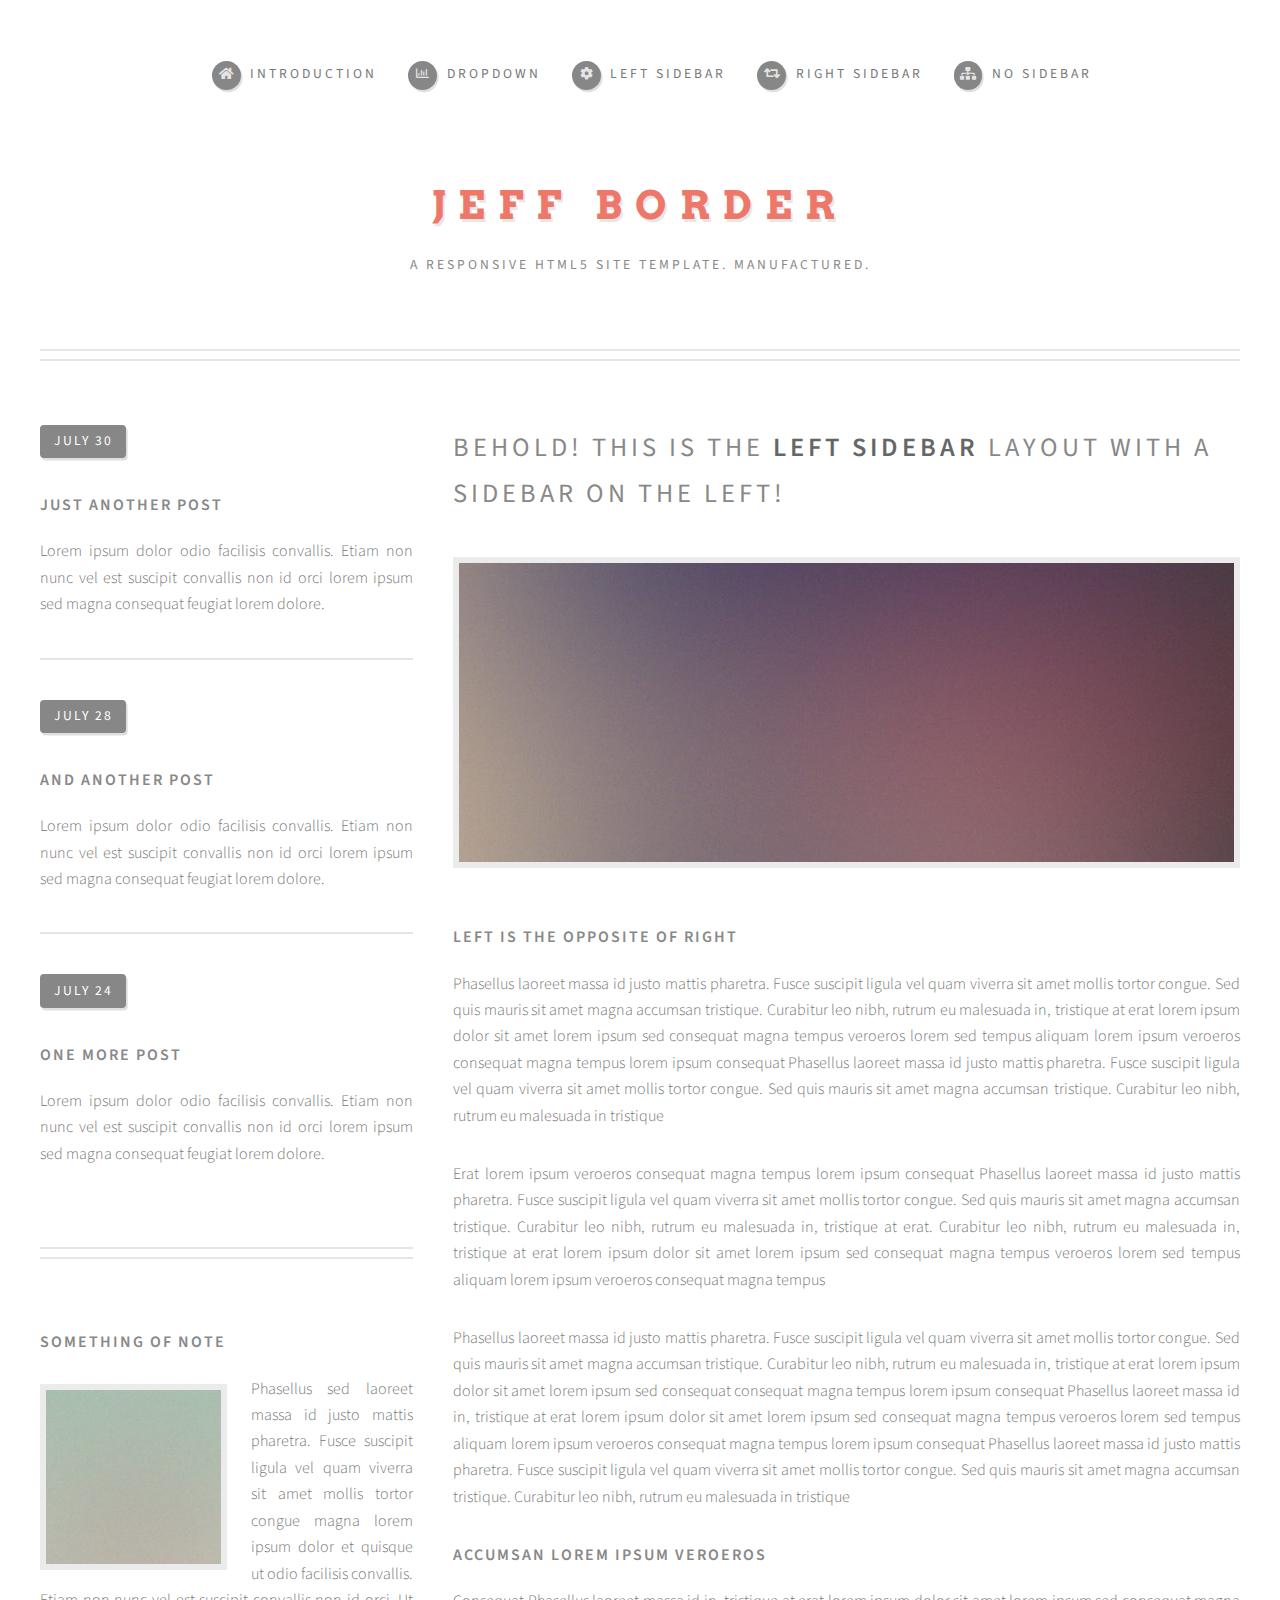
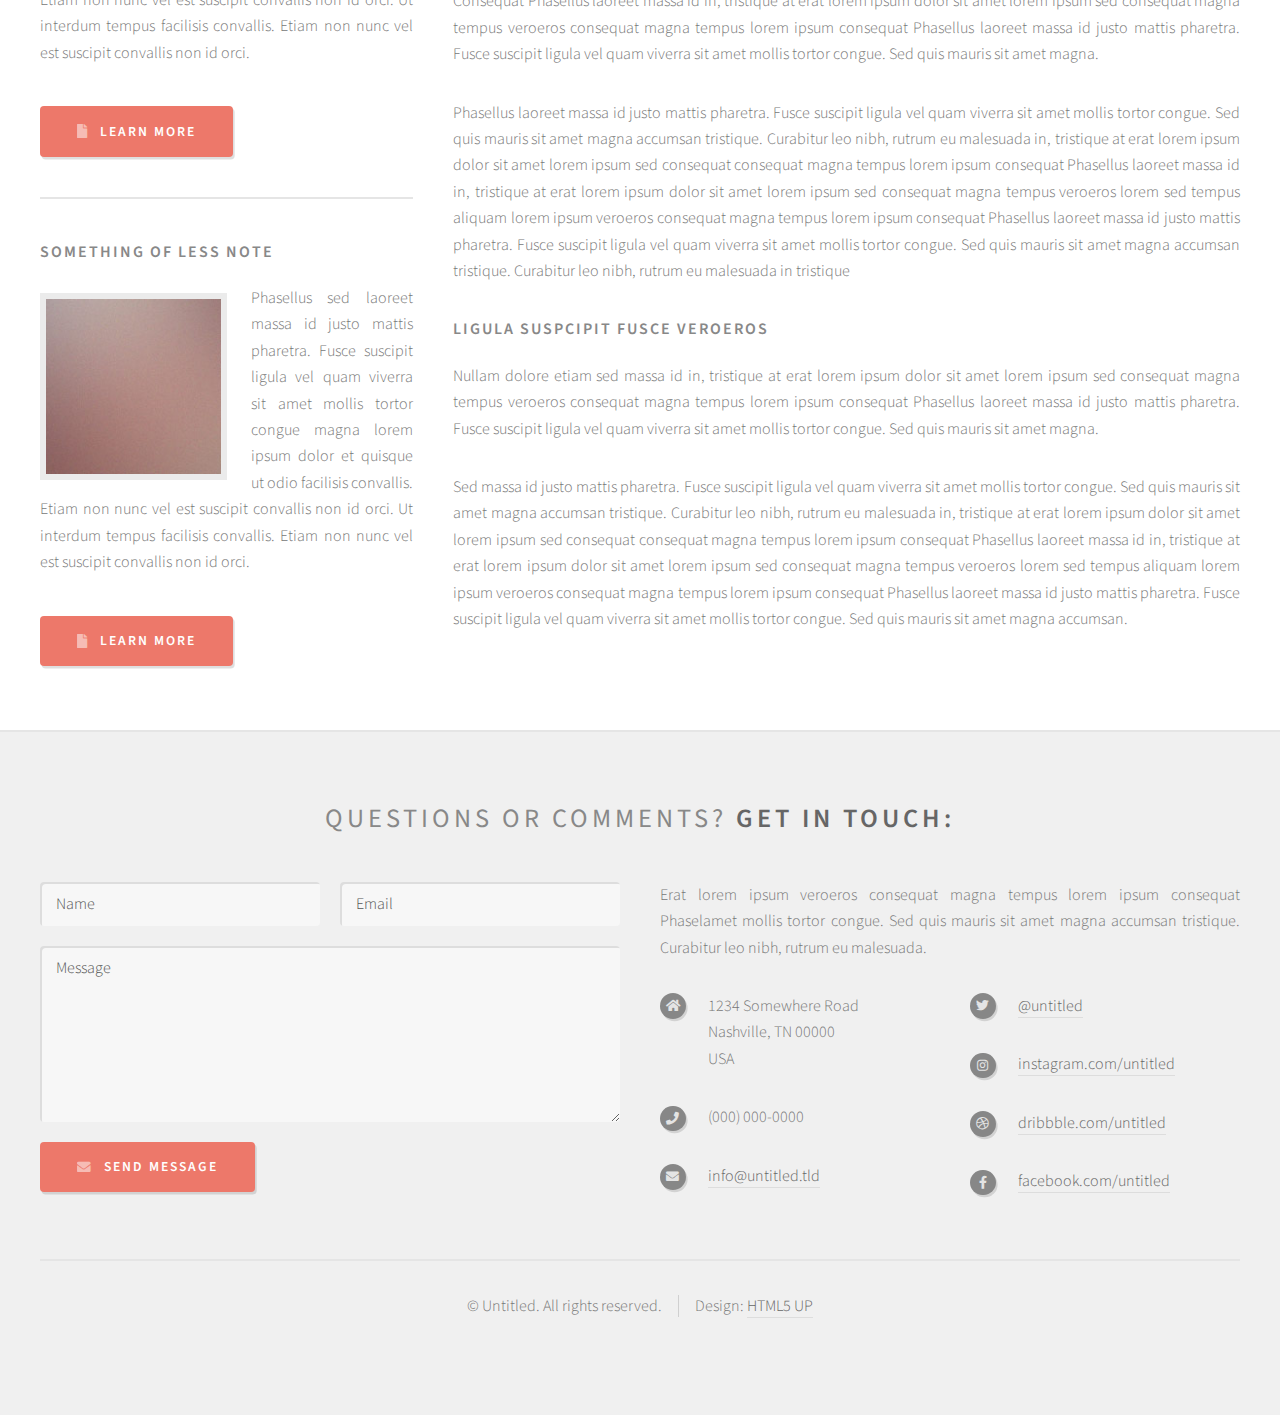
==== left-sidebar.html @ 5e0dd956 "Init" ====
<!DOCTYPE HTML>
<!--
	Jeff Border
	html5up.net | @ajlkn
	Free for personal and commercial use under the CCA 3.0 license (html5up.net/license)
-->
<html>
	<head>
		<title>Left Sidebar - Jeff Border</title>
		<meta charset="utf-8" />
		<meta name="viewport" content="width=device-width, initial-scale=1, user-scalable=no" />
		<link rel="stylesheet" href="assets/css/main.css" />
	</head>
	<body class="left-sidebar is-preload">
		<div id="page-wrapper">

			<!-- Header -->
				<section id="header">
					<div class="container">

						<!-- Logo -->
							<h1 id="logo"><a href="index.html">Jeff Border</a></h1>
							<p>A responsive HTML5 site template. Manufactured.</p>

						<!-- Nav -->
							<nav id="nav">
								<ul>
									<li><a class="icon solid fa-home" href="index.html"><span>Introduction</span></a></li>
									<li>
										<a href="#" class="icon fa-chart-bar"><span>Dropdown</span></a>
										<ul>
											<li><a href="#">Lorem ipsum dolor</a></li>
											<li><a href="#">Magna phasellus</a></li>
											<li><a href="#">Etiam dolore nisl</a></li>
											<li>
												<a href="#">Phasellus consequat</a>
												<ul>
													<li><a href="#">Magna phasellus</a></li>
													<li><a href="#">Etiam dolore nisl</a></li>
													<li><a href="#">Phasellus consequat</a></li>
												</ul>
											</li>
											<li><a href="#">Veroeros feugiat</a></li>
										</ul>
									</li>
									<li><a class="icon solid fa-cog" href="left-sidebar.html"><span>Left Sidebar</span></a></li>
									<li><a class="icon solid fa-retweet" href="right-sidebar.html"><span>Right Sidebar</span></a></li>
									<li><a class="icon solid fa-sitemap" href="no-sidebar.html"><span>No Sidebar</span></a></li>
								</ul>
							</nav>

					</div>
				</section>

			<!-- Main -->
				<section id="main">
					<div class="container">
						<div class="row">

							<!-- Sidebar -->
								<div id="sidebar" class="col-4 col-12-medium">

									<!-- Excerpts -->
										<section>
											<ul class="divided">
												<li>

													<!-- Excerpt -->
														<article class="box excerpt">
															<header>
																<span class="date">July 30</span>
																<h3><a href="#">Just another post</a></h3>
															</header>
															<p>Lorem ipsum dolor odio facilisis convallis. Etiam non nunc vel est
															suscipit convallis non id orci lorem ipsum sed magna consequat feugiat lorem dolore.</p>
														</article>

												</li>
												<li>

													<!-- Excerpt -->
														<article class="box excerpt">
															<header>
																<span class="date">July 28</span>
																<h3><a href="#">And another post</a></h3>
															</header>
															<p>Lorem ipsum dolor odio facilisis convallis. Etiam non nunc vel est
															suscipit convallis non id orci lorem ipsum sed magna consequat feugiat lorem dolore.</p>
														</article>

												</li>
												<li>

													<!-- Excerpt -->
														<article class="box excerpt">
															<header>
																<span class="date">July 24</span>
																<h3><a href="#">One more post</a></h3>
															</header>
															<p>Lorem ipsum dolor odio facilisis convallis. Etiam non nunc vel est
															suscipit convallis non id orci lorem ipsum sed magna consequat feugiat lorem dolore.</p>
														</article>

												</li>
											</ul>
										</section>

									<!-- Highlights -->
										<section>
											<ul class="divided">
												<li>

													<!-- Highlight -->
														<article class="box highlight">
															<header>
																<h3><a href="#">Something of note</a></h3>
															</header>
															<a href="#" class="image left"><img src="images/pic06.jpg" alt="" /></a>
															<p>Phasellus sed laoreet massa id justo mattis pharetra. Fusce suscipit ligula vel quam
															viverra sit amet mollis tortor congue magna lorem ipsum dolor et quisque ut odio facilisis
															convallis. Etiam non nunc vel est suscipit convallis non id orci. Ut interdum tempus
															facilisis convallis. Etiam non nunc vel est suscipit convallis non id orci.</p>
															<ul class="actions">
																<li><a href="#" class="button icon solid fa-file">Learn More</a></li>
															</ul>
														</article>

												</li>
												<li>

													<!-- Highlight -->
														<article class="box highlight">
															<header>
																<h3><a href="#">Something of less note</a></h3>
															</header>
															<a href="#" class="image left"><img src="images/pic07.jpg" alt="" /></a>
															<p>Phasellus sed laoreet massa id justo mattis pharetra. Fusce suscipit ligula vel quam
															viverra sit amet mollis tortor congue magna lorem ipsum dolor et quisque ut odio facilisis
															convallis. Etiam non nunc vel est suscipit convallis non id orci. Ut interdum tempus
															facilisis convallis. Etiam non nunc vel est suscipit convallis non id orci.</p>
															<ul class="actions">
																<li><a href="#" class="button icon solid fa-file">Learn More</a></li>
															</ul>
														</article>

												</li>
											</ul>
										</section>

								</div>

							<!-- Content -->
								<div id="content" class="col-8 col-12-medium imp-medium">

									<!-- Post -->
										<article class="box post">
											<header>
												<h2>Behold! This is the <strong>left sidebar</strong> layout<br />
												with a sidebar on the left!</h2>
											</header>
											<span class="image featured"><img src="images/pic04.jpg" alt="" /></span>
											<h3>Left is the opposite of right</h3>
											<p>Phasellus laoreet massa id justo mattis pharetra. Fusce suscipit
											ligula vel quam viverra sit amet mollis tortor congue. Sed quis mauris
											sit amet magna accumsan tristique. Curabitur leo nibh, rutrum eu malesuada
											in, tristique at erat lorem ipsum dolor sit amet lorem ipsum sed consequat
											magna tempus veroeros lorem sed tempus aliquam lorem ipsum veroeros
											consequat magna tempus lorem ipsum consequat Phasellus laoreet massa id
											justo mattis pharetra. Fusce suscipit ligula vel quam viverra sit amet
											mollis tortor congue. Sed quis mauris sit amet magna accumsan tristique.
											Curabitur leo nibh, rutrum eu malesuada in tristique</p>
											<p>Erat lorem ipsum veroeros consequat magna tempus lorem ipsum consequat
											Phasellus laoreet massa id justo mattis pharetra. Fusce suscipit ligula
											vel quam viverra sit amet mollis tortor congue. Sed quis mauris sit amet
											magna accumsan tristique. Curabitur leo nibh, rutrum eu malesuada in,
											tristique at erat. Curabitur leo nibh, rutrum eu malesuada in, tristique
											at erat lorem ipsum dolor sit amet lorem ipsum sed consequat magna
											tempus veroeros lorem sed tempus aliquam lorem ipsum veroeros consequat
											magna tempus</p>
											<p>Phasellus laoreet massa id justo mattis pharetra. Fusce suscipit
											ligula vel quam viverra sit amet mollis tortor congue. Sed quis mauris
											sit amet magna accumsan tristique. Curabitur leo nibh, rutrum eu malesuada
											in, tristique at erat lorem ipsum dolor sit amet lorem ipsum sed consequat
											consequat magna tempus lorem ipsum consequat Phasellus laoreet massa id
											in, tristique at erat lorem ipsum dolor sit amet lorem ipsum sed consequat
											magna tempus veroeros lorem sed tempus aliquam lorem ipsum veroeros
											consequat magna tempus lorem ipsum consequat Phasellus laoreet massa id
											justo mattis pharetra. Fusce suscipit ligula vel quam viverra sit amet
											mollis tortor congue. Sed quis mauris sit amet magna accumsan tristique.
											Curabitur leo nibh, rutrum eu malesuada in tristique</p>
											<h3>Accumsan lorem ipsum veroeros</h3>
											<p>Consequat Phasellus laoreet massa id in, tristique at erat lorem
											ipsum dolor sit amet lorem ipsum sed consequat magna tempus veroeros
											consequat magna tempus lorem ipsum consequat Phasellus laoreet massa id
											justo mattis pharetra. Fusce suscipit ligula vel quam viverra sit amet
											mollis tortor congue. Sed quis mauris sit amet magna.</p>
											<p>Phasellus laoreet massa id justo mattis pharetra. Fusce suscipit
											ligula vel quam viverra sit amet mollis tortor congue. Sed quis mauris
											sit amet magna accumsan tristique. Curabitur leo nibh, rutrum eu malesuada
											in, tristique at erat lorem ipsum dolor sit amet lorem ipsum sed consequat
											consequat magna tempus lorem ipsum consequat Phasellus laoreet massa id
											in, tristique at erat lorem ipsum dolor sit amet lorem ipsum sed consequat
											magna tempus veroeros lorem sed tempus aliquam lorem ipsum veroeros
											consequat magna tempus lorem ipsum consequat Phasellus laoreet massa id
											justo mattis pharetra. Fusce suscipit ligula vel quam viverra sit amet
											mollis tortor congue. Sed quis mauris sit amet magna accumsan tristique.
											Curabitur leo nibh, rutrum eu malesuada in tristique</p>
											<h3>Ligula suspcipit fusce veroeros</h3>
											<p>Nullam dolore etiam sed massa id in, tristique at erat lorem
											ipsum dolor sit amet lorem ipsum sed consequat magna tempus veroeros
											consequat magna tempus lorem ipsum consequat Phasellus laoreet massa id
											justo mattis pharetra. Fusce suscipit ligula vel quam viverra sit amet
											mollis tortor congue. Sed quis mauris sit amet magna.</p>
											<p>Sed massa id justo mattis pharetra. Fusce suscipit
											ligula vel quam viverra sit amet mollis tortor congue. Sed quis mauris
											sit amet magna accumsan tristique. Curabitur leo nibh, rutrum eu malesuada
											in, tristique at erat lorem ipsum dolor sit amet lorem ipsum sed consequat
											consequat magna tempus lorem ipsum consequat Phasellus laoreet massa id
											in, tristique at erat lorem ipsum dolor sit amet lorem ipsum sed consequat
											magna tempus veroeros lorem sed tempus aliquam lorem ipsum veroeros
											consequat magna tempus lorem ipsum consequat Phasellus laoreet massa id
											justo mattis pharetra. Fusce suscipit ligula vel quam viverra sit amet
											mollis tortor congue. Sed quis mauris sit amet magna accumsan.</p>
										</article>

								</div>

						</div>
					</div>
				</section>

			<!-- Footer -->
				<section id="footer">
					<div class="container">
						<header>
							<h2>Questions or comments? <strong>Get in touch:</strong></h2>
						</header>
						<div class="row">
							<div class="col-6 col-12-medium">
								<section>
									<form method="post" action="#">
										<div class="row gtr-50">
											<div class="col-6 col-12-small">
												<input name="name" placeholder="Name" type="text" />
											</div>
											<div class="col-6 col-12-small">
												<input name="email" placeholder="Email" type="text" />
											</div>
											<div class="col-12">
												<textarea name="message" placeholder="Message"></textarea>
											</div>
											<div class="col-12">
												<a href="#" class="form-button-submit button icon solid fa-envelope">Send Message</a>
											</div>
										</div>
									</form>
								</section>
							</div>
							<div class="col-6 col-12-medium">
								<section>
									<p>Erat lorem ipsum veroeros consequat magna tempus lorem ipsum consequat Phaselamet
									mollis tortor congue. Sed quis mauris sit amet magna accumsan tristique. Curabitur
									leo nibh, rutrum eu malesuada.</p>
									<div class="row">
										<div class="col-6 col-12-small">
											<ul class="icons">
												<li class="icon solid fa-home">
													1234 Somewhere Road<br />
													Nashville, TN 00000<br />
													USA
												</li>
												<li class="icon solid fa-phone">
													(000) 000-0000
												</li>
												<li class="icon solid fa-envelope">
													<a href="#">info@untitled.tld</a>
												</li>
											</ul>
										</div>
										<div class="col-6 col-12-small">
											<ul class="icons">
												<li class="icon brands fa-twitter">
													<a href="#">@untitled</a>
												</li>
												<li class="icon brands fa-instagram">
													<a href="#">instagram.com/untitled</a>
												</li>
												<li class="icon brands fa-dribbble">
													<a href="#">dribbble.com/untitled</a>
												</li>
												<li class="icon brands fa-facebook-f">
													<a href="#">facebook.com/untitled</a>
												</li>
											</ul>
										</div>
									</div>
								</section>
							</div>
						</div>
					</div>
					<div id="copyright" class="container">
						<ul class="links">
							<li>&copy; Untitled. All rights reserved.</li><li>Design: <a href="http://html5up.net">HTML5 UP</a></li>
						</ul>
					</div>
				</section>

		</div>

		<!-- Scripts -->
			<script src="assets/js/jquery.min.js"></script>
			<script src="assets/js/jquery.dropotron.min.js"></script>
			<script src="assets/js/browser.min.js"></script>
			<script src="assets/js/breakpoints.min.js"></script>
			<script src="assets/js/util.js"></script>
			<script src="assets/js/main.js"></script>

	</body>
</html>
---- assets/css/main.css ----
@import url("fontawesome-all.min.css");
@import url("https://fonts.googleapis.com/css?family=Source+Sans+Pro:300,400,600|Arvo:700");

/*
	Jeff Border
	html5up.net | @ajlkn
	Free for personal and commercial use under the CCA 3.0 license (html5up.net/license)
*/

html, body, div, span, applet, object,
iframe, h1, h2, h3, h4, h5, h6, p, blockquote,
pre, a, abbr, acronym, address, big, cite,
code, del, dfn, em, img, ins, kbd, q, s, samp,
small, strike, strong, sub, sup, tt, var, b,
u, i, center, dl, dt, dd, ol, ul, li, fieldset,
form, label, legend, table, caption, tbody,
tfoot, thead, tr, th, td, article, aside,
canvas, details, embed, figure, figcaption,
footer, header, hgroup, menu, nav, output, ruby,
section, summary, time, mark, audio, video {
	margin: 0;
	padding: 0;
	border: 0;
	font-size: 100%;
	font: inherit;
	vertical-align: baseline;}

article, aside, details, figcaption, figure,
footer, header, hgroup, menu, nav, section {
	display: block;}

body {
	line-height: 1;
}

ol, ul {
	list-style: none;
}

blockquote, q {
	quotes: none;
}

	blockquote:before, blockquote:after, q:before, q:after {
		content: '';
		content: none;
	}

table {
	border-collapse: collapse;
	border-spacing: 0;
}

body {
	-webkit-text-size-adjust: none;
}

mark {
	background-color: transparent;
	color: inherit;
}

input::-moz-focus-inner {
	border: 0;
	padding: 0;
}

input, select, textarea {
	-moz-appearance: none;
	-webkit-appearance: none;
	-ms-appearance: none;
	appearance: none;
}

/* Basic */

	html {
		box-sizing: border-box;
	}

	*, *:before, *:after {
		box-sizing: inherit;
	}

	body {
		background: #f0f0f0;
	}

		body.is-preload *, body.is-preload *:before, body.is-preload *:after {
			-moz-animation: none !important;
			-webkit-animation: none !important;
			-ms-animation: none !important;
			animation: none !important;
			-moz-transition: none !important;
			-webkit-transition: none !important;
			-ms-transition: none !important;
			transition: none !important;
		}

	body, input, textarea, select {
		font-family: 'Source Sans Pro';
		font-weight: 300;
		color: #777;
		line-height: 1.65em;
		font-size: 15pt;
	}

	h1, h2, h3, h4, h5, h6 {
		font-weight: 600;
		text-transform: uppercase;
		color: #888;
	}

	h1 a, h2 a, h3 a, h4 a, h5 a, h6 a {
		color: inherit;
		text-decoration: none;
		border: 0;
	}

	h2 {
		font-size: 1.65em;
		font-weight: 400;
		letter-spacing: 4px;
		margin: 0 0 1.5em 0;
		line-height: 1.75em;
	}

	h3 {
		font-size: 1em;
		letter-spacing: 2px;
		margin: 0 0 1.25em 0;
	}

	a {
		-moz-transition: color 0.25s ease-in-out, border-bottom-color 0.25s ease-in-out;
		-webkit-transition: color 0.25s ease-in-out, border-bottom-color 0.25s ease-in-out;
		-ms-transition: color 0.25s ease-in-out, border-bottom-color 0.25s ease-in-out;
		transition: color 0.25s ease-in-out, border-bottom-color 0.25s ease-in-out;
		color: #666;
		text-decoration: none;
		border-bottom: solid 1px #ddd;
	}

		a strong {
			-moz-transition: color 0.25s ease-in-out, border-bottom-color 0.25s ease-in-out;
			-webkit-transition: color 0.25s ease-in-out, border-bottom-color 0.25s ease-in-out;
			-ms-transition: color 0.25s ease-in-out, border-bottom-color 0.25s ease-in-out;
			transition: color 0.25s ease-in-out, border-bottom-color 0.25s ease-in-out;
		}

		a:hover {
			color: #ed786a;
			border-bottom-color: rgba(255, 255, 255, 0);
		}

			a:hover strong {
				color: #ed786a;
			}

	strong, b {
		font-weight: 600;
		color: #666;
	}

	em, i {
		font-style: italic;
	}

	sub {
		position: relative;
		top: 0.5em;
		font-size: 0.8em;
	}

	sup {
		position: relative;
		top: -0.5em;
		font-size: 0.8em;
	}

	hr {
		border: 0;
		border-top: solid 1px #ddd;
	}

	blockquote {
		border-left: solid 0.5em #ddd;
		padding: 1em 0 1em 2em;
		font-style: italic;
	}

	p {
		text-align: justify;
		margin-bottom: 2em;
	}

	ul, ol, dl, table, blockquote {
		margin-bottom: 2em;
	}

	br.clear {
		clear: both;
	}

/* Container */

	.container {
		margin: 0 auto;
		max-width: 100%;
		width: 70em;
	}

		@media screen and (max-width: 1680px) {

			.container {
				width: 68em;
			}

		}

		@media screen and (max-width: 1280px) {

			.container {
				width: calc(100% - 80px);
			}

		}

		@media screen and (max-width: 980px) {

			.container {
				width: calc(100% - 100px);
			}

		}

		@media screen and (max-width: 736px) {

			.container {
				width: calc(100% - 40px);
			}

		}

/* Row */

	.row {
		display: flex;
		flex-wrap: wrap;
		box-sizing: border-box;
		align-items: stretch;
	}

		.row > * {
			box-sizing: border-box;
		}

		.row.gtr-uniform > * > :last-child {
			margin-bottom: 0;
		}

		.row.aln-left {
			justify-content: flex-start;
		}

		.row.aln-center {
			justify-content: center;
		}

		.row.aln-right {
			justify-content: flex-end;
		}

		.row.aln-top {
			align-items: flex-start;
		}

		.row.aln-middle {
			align-items: center;
		}

		.row.aln-bottom {
			align-items: flex-end;
		}

		.row > .imp {
			order: -1;
		}

		.row > .col-1 {
			width: 8.33333%;
		}

		.row > .off-1 {
			margin-left: 8.33333%;
		}

		.row > .col-2 {
			width: 16.66667%;
		}

		.row > .off-2 {
			margin-left: 16.66667%;
		}

		.row > .col-3 {
			width: 25%;
		}

		.row > .off-3 {
			margin-left: 25%;
		}

		.row > .col-4 {
			width: 33.33333%;
		}

		.row > .off-4 {
			margin-left: 33.33333%;
		}

		.row > .col-5 {
			width: 41.66667%;
		}

		.row > .off-5 {
			margin-left: 41.66667%;
		}

		.row > .col-6 {
			width: 50%;
		}

		.row > .off-6 {
			margin-left: 50%;
		}

		.row > .col-7 {
			width: 58.33333%;
		}

		.row > .off-7 {
			margin-left: 58.33333%;
		}

		.row > .col-8 {
			width: 66.66667%;
		}

		.row > .off-8 {
			margin-left: 66.66667%;
		}

		.row > .col-9 {
			width: 75%;
		}

		.row > .off-9 {
			margin-left: 75%;
		}

		.row > .col-10 {
			width: 83.33333%;
		}

		.row > .off-10 {
			margin-left: 83.33333%;
		}

		.row > .col-11 {
			width: 91.66667%;
		}

		.row > .off-11 {
			margin-left: 91.66667%;
		}

		.row > .col-12 {
			width: 100%;
		}

		.row > .off-12 {
			margin-left: 100%;
		}

		.row.gtr-0 {
			margin-top: 0px;
			margin-left: 0px;
		}

			.row.gtr-0 > * {
				padding: 0px 0 0 0px;
			}

			.row.gtr-0.gtr-uniform {
				margin-top: 0px;
			}

				.row.gtr-0.gtr-uniform > * {
					padding-top: 0px;
				}

		.row.gtr-25 {
			margin-top: -12.5px;
			margin-left: -12.5px;
		}

			.row.gtr-25 > * {
				padding: 12.5px 0 0 12.5px;
			}

			.row.gtr-25.gtr-uniform {
				margin-top: -12.5px;
			}

				.row.gtr-25.gtr-uniform > * {
					padding-top: 12.5px;
				}

		.row.gtr-50 {
			margin-top: -25px;
			margin-left: -25px;
		}

			.row.gtr-50 > * {
				padding: 25px 0 0 25px;
			}

			.row.gtr-50.gtr-uniform {
				margin-top: -25px;
			}

				.row.gtr-50.gtr-uniform > * {
					padding-top: 25px;
				}

		.row {
			margin-top: -50px;
			margin-left: -50px;
		}

			.row > * {
				padding: 50px 0 0 50px;
			}

			.row.gtr-uniform {
				margin-top: -50px;
			}

				.row.gtr-uniform > * {
					padding-top: 50px;
				}

		.row.gtr-150 {
			margin-top: -75px;
			margin-left: -75px;
		}

			.row.gtr-150 > * {
				padding: 75px 0 0 75px;
			}

			.row.gtr-150.gtr-uniform {
				margin-top: -75px;
			}

				.row.gtr-150.gtr-uniform > * {
					padding-top: 75px;
				}

		.row.gtr-200 {
			margin-top: -100px;
			margin-left: -100px;
		}

			.row.gtr-200 > * {
				padding: 100px 0 0 100px;
			}

			.row.gtr-200.gtr-uniform {
				margin-top: -100px;
			}

				.row.gtr-200.gtr-uniform > * {
					padding-top: 100px;
				}

		@media screen and (max-width: 1680px) {

			.row {
				display: flex;
				flex-wrap: wrap;
				box-sizing: border-box;
				align-items: stretch;
			}

				.row > * {
					box-sizing: border-box;
				}

				.row.gtr-uniform > * > :last-child {
					margin-bottom: 0;
				}

				.row.aln-left {
					justify-content: flex-start;
				}

				.row.aln-center {
					justify-content: center;
				}

				.row.aln-right {
					justify-content: flex-end;
				}

				.row.aln-top {
					align-items: flex-start;
				}

				.row.aln-middle {
					align-items: center;
				}

				.row.aln-bottom {
					align-items: flex-end;
				}

				.row > .imp-xlarge {
					order: -1;
				}

				.row > .col-1-xlarge {
					width: 8.33333%;
				}

				.row > .off-1-xlarge {
					margin-left: 8.33333%;
				}

				.row > .col-2-xlarge {
					width: 16.66667%;
				}

				.row > .off-2-xlarge {
					margin-left: 16.66667%;
				}

				.row > .col-3-xlarge {
					width: 25%;
				}

				.row > .off-3-xlarge {
					margin-left: 25%;
				}

				.row > .col-4-xlarge {
					width: 33.33333%;
				}

				.row > .off-4-xlarge {
					margin-left: 33.33333%;
				}

				.row > .col-5-xlarge {
					width: 41.66667%;
				}

				.row > .off-5-xlarge {
					margin-left: 41.66667%;
				}

				.row > .col-6-xlarge {
					width: 50%;
				}

				.row > .off-6-xlarge {
					margin-left: 50%;
				}

				.row > .col-7-xlarge {
					width: 58.33333%;
				}

				.row > .off-7-xlarge {
					margin-left: 58.33333%;
				}

				.row > .col-8-xlarge {
					width: 66.66667%;
				}

				.row > .off-8-xlarge {
					margin-left: 66.66667%;
				}

				.row > .col-9-xlarge {
					width: 75%;
				}

				.row > .off-9-xlarge {
					margin-left: 75%;
				}

				.row > .col-10-xlarge {
					width: 83.33333%;
				}

				.row > .off-10-xlarge {
					margin-left: 83.33333%;
				}

				.row > .col-11-xlarge {
					width: 91.66667%;
				}

				.row > .off-11-xlarge {
					margin-left: 91.66667%;
				}

				.row > .col-12-xlarge {
					width: 100%;
				}

				.row > .off-12-xlarge {
					margin-left: 100%;
				}

				.row.gtr-0 {
					margin-top: 0px;
					margin-left: 0px;
				}

					.row.gtr-0 > * {
						padding: 0px 0 0 0px;
					}

					.row.gtr-0.gtr-uniform {
						margin-top: 0px;
					}

						.row.gtr-0.gtr-uniform > * {
							padding-top: 0px;
						}

				.row.gtr-25 {
					margin-top: -12.5px;
					margin-left: -12.5px;
				}

					.row.gtr-25 > * {
						padding: 12.5px 0 0 12.5px;
					}

					.row.gtr-25.gtr-uniform {
						margin-top: -12.5px;
					}

						.row.gtr-25.gtr-uniform > * {
							padding-top: 12.5px;
						}

				.row.gtr-50 {
					margin-top: -25px;
					margin-left: -25px;
				}

					.row.gtr-50 > * {
						padding: 25px 0 0 25px;
					}

					.row.gtr-50.gtr-uniform {
						margin-top: -25px;
					}

						.row.gtr-50.gtr-uniform > * {
							padding-top: 25px;
						}

				.row {
					margin-top: -50px;
					margin-left: -50px;
				}

					.row > * {
						padding: 50px 0 0 50px;
					}

					.row.gtr-uniform {
						margin-top: -50px;
					}

						.row.gtr-uniform > * {
							padding-top: 50px;
						}

				.row.gtr-150 {
					margin-top: -75px;
					margin-left: -75px;
				}

					.row.gtr-150 > * {
						padding: 75px 0 0 75px;
					}

					.row.gtr-150.gtr-uniform {
						margin-top: -75px;
					}

						.row.gtr-150.gtr-uniform > * {
							padding-top: 75px;
						}

				.row.gtr-200 {
					margin-top: -100px;
					margin-left: -100px;
				}

					.row.gtr-200 > * {
						padding: 100px 0 0 100px;
					}

					.row.gtr-200.gtr-uniform {
						margin-top: -100px;
					}

						.row.gtr-200.gtr-uniform > * {
							padding-top: 100px;
						}

		}

		@media screen and (max-width: 1280px) {

			.row {
				display: flex;
				flex-wrap: wrap;
				box-sizing: border-box;
				align-items: stretch;
			}

				.row > * {
					box-sizing: border-box;
				}

				.row.gtr-uniform > * > :last-child {
					margin-bottom: 0;
				}

				.row.aln-left {
					justify-content: flex-start;
				}

				.row.aln-center {
					justify-content: center;
				}

				.row.aln-right {
					justify-content: flex-end;
				}

				.row.aln-top {
					align-items: flex-start;
				}

				.row.aln-middle {
					align-items: center;
				}

				.row.aln-bottom {
					align-items: flex-end;
				}

				.row > .imp-large {
					order: -1;
				}

				.row > .col-1-large {
					width: 8.33333%;
				}

				.row > .off-1-large {
					margin-left: 8.33333%;
				}

				.row > .col-2-large {
					width: 16.66667%;
				}

				.row > .off-2-large {
					margin-left: 16.66667%;
				}

				.row > .col-3-large {
					width: 25%;
				}

				.row > .off-3-large {
					margin-left: 25%;
				}

				.row > .col-4-large {
					width: 33.33333%;
				}

				.row > .off-4-large {
					margin-left: 33.33333%;
				}

				.row > .col-5-large {
					width: 41.66667%;
				}

				.row > .off-5-large {
					margin-left: 41.66667%;
				}

				.row > .col-6-large {
					width: 50%;
				}

				.row > .off-6-large {
					margin-left: 50%;
				}

				.row > .col-7-large {
					width: 58.33333%;
				}

				.row > .off-7-large {
					margin-left: 58.33333%;
				}

				.row > .col-8-large {
					width: 66.66667%;
				}

				.row > .off-8-large {
					margin-left: 66.66667%;
				}

				.row > .col-9-large {
					width: 75%;
				}

				.row > .off-9-large {
					margin-left: 75%;
				}

				.row > .col-10-large {
					width: 83.33333%;
				}

				.row > .off-10-large {
					margin-left: 83.33333%;
				}

				.row > .col-11-large {
					width: 91.66667%;
				}

				.row > .off-11-large {
					margin-left: 91.66667%;
				}

				.row > .col-12-large {
					width: 100%;
				}

				.row > .off-12-large {
					margin-left: 100%;
				}

				.row.gtr-0 {
					margin-top: 0px;
					margin-left: 0px;
				}

					.row.gtr-0 > * {
						padding: 0px 0 0 0px;
					}

					.row.gtr-0.gtr-uniform {
						margin-top: 0px;
					}

						.row.gtr-0.gtr-uniform > * {
							padding-top: 0px;
						}

				.row.gtr-25 {
					margin-top: -10px;
					margin-left: -10px;
				}

					.row.gtr-25 > * {
						padding: 10px 0 0 10px;
					}

					.row.gtr-25.gtr-uniform {
						margin-top: -10px;
					}

						.row.gtr-25.gtr-uniform > * {
							padding-top: 10px;
						}

				.row.gtr-50 {
					margin-top: -20px;
					margin-left: -20px;
				}

					.row.gtr-50 > * {
						padding: 20px 0 0 20px;
					}

					.row.gtr-50.gtr-uniform {
						margin-top: -20px;
					}

						.row.gtr-50.gtr-uniform > * {
							padding-top: 20px;
						}

				.row {
					margin-top: -40px;
					margin-left: -40px;
				}

					.row > * {
						padding: 40px 0 0 40px;
					}

					.row.gtr-uniform {
						margin-top: -40px;
					}

						.row.gtr-uniform > * {
							padding-top: 40px;
						}

				.row.gtr-150 {
					margin-top: -60px;
					margin-left: -60px;
				}

					.row.gtr-150 > * {
						padding: 60px 0 0 60px;
					}

					.row.gtr-150.gtr-uniform {
						margin-top: -60px;
					}

						.row.gtr-150.gtr-uniform > * {
							padding-top: 60px;
						}

				.row.gtr-200 {
					margin-top: -80px;
					margin-left: -80px;
				}

					.row.gtr-200 > * {
						padding: 80px 0 0 80px;
					}

					.row.gtr-200.gtr-uniform {
						margin-top: -80px;
					}

						.row.gtr-200.gtr-uniform > * {
							padding-top: 80px;
						}

		}

		@media screen and (max-width: 980px) {

			.row {
				display: flex;
				flex-wrap: wrap;
				box-sizing: border-box;
				align-items: stretch;
			}

				.row > * {
					box-sizing: border-box;
				}

				.row.gtr-uniform > * > :last-child {
					margin-bottom: 0;
				}

				.row.aln-left {
					justify-content: flex-start;
				}

				.row.aln-center {
					justify-content: center;
				}

				.row.aln-right {
					justify-content: flex-end;
				}

				.row.aln-top {
					align-items: flex-start;
				}

				.row.aln-middle {
					align-items: center;
				}

				.row.aln-bottom {
					align-items: flex-end;
				}

				.row > .imp-medium {
					order: -1;
				}

				.row > .col-1-medium {
					width: 8.33333%;
				}

				.row > .off-1-medium {
					margin-left: 8.33333%;
				}

				.row > .col-2-medium {
					width: 16.66667%;
				}

				.row > .off-2-medium {
					margin-left: 16.66667%;
				}

				.row > .col-3-medium {
					width: 25%;
				}

				.row > .off-3-medium {
					margin-left: 25%;
				}

				.row > .col-4-medium {
					width: 33.33333%;
				}

				.row > .off-4-medium {
					margin-left: 33.33333%;
				}

				.row > .col-5-medium {
					width: 41.66667%;
				}

				.row > .off-5-medium {
					margin-left: 41.66667%;
				}

				.row > .col-6-medium {
					width: 50%;
				}

				.row > .off-6-medium {
					margin-left: 50%;
				}

				.row > .col-7-medium {
					width: 58.33333%;
				}

				.row > .off-7-medium {
					margin-left: 58.33333%;
				}

				.row > .col-8-medium {
					width: 66.66667%;
				}

				.row > .off-8-medium {
					margin-left: 66.66667%;
				}

				.row > .col-9-medium {
					width: 75%;
				}

				.row > .off-9-medium {
					margin-left: 75%;
				}

				.row > .col-10-medium {
					width: 83.33333%;
				}

				.row > .off-10-medium {
					margin-left: 83.33333%;
				}

				.row > .col-11-medium {
					width: 91.66667%;
				}

				.row > .off-11-medium {
					margin-left: 91.66667%;
				}

				.row > .col-12-medium {
					width: 100%;
				}

				.row > .off-12-medium {
					margin-left: 100%;
				}

				.row.gtr-0 {
					margin-top: 0px;
					margin-left: 0px;
				}

					.row.gtr-0 > * {
						padding: 0px 0 0 0px;
					}

					.row.gtr-0.gtr-uniform {
						margin-top: 0px;
					}

						.row.gtr-0.gtr-uniform > * {
							padding-top: 0px;
						}

				.row.gtr-25 {
					margin-top: -12.5px;
					margin-left: -12.5px;
				}

					.row.gtr-25 > * {
						padding: 12.5px 0 0 12.5px;
					}

					.row.gtr-25.gtr-uniform {
						margin-top: -12.5px;
					}

						.row.gtr-25.gtr-uniform > * {
							padding-top: 12.5px;
						}

				.row.gtr-50 {
					margin-top: -25px;
					margin-left: -25px;
				}

					.row.gtr-50 > * {
						padding: 25px 0 0 25px;
					}

					.row.gtr-50.gtr-uniform {
						margin-top: -25px;
					}

						.row.gtr-50.gtr-uniform > * {
							padding-top: 25px;
						}

				.row {
					margin-top: -50px;
					margin-left: -50px;
				}

					.row > * {
						padding: 50px 0 0 50px;
					}

					.row.gtr-uniform {
						margin-top: -50px;
					}

						.row.gtr-uniform > * {
							padding-top: 50px;
						}

				.row.gtr-150 {
					margin-top: -75px;
					margin-left: -75px;
				}

					.row.gtr-150 > * {
						padding: 75px 0 0 75px;
					}

					.row.gtr-150.gtr-uniform {
						margin-top: -75px;
					}

						.row.gtr-150.gtr-uniform > * {
							padding-top: 75px;
						}

				.row.gtr-200 {
					margin-top: -100px;
					margin-left: -100px;
				}

					.row.gtr-200 > * {
						padding: 100px 0 0 100px;
					}

					.row.gtr-200.gtr-uniform {
						margin-top: -100px;
					}

						.row.gtr-200.gtr-uniform > * {
							padding-top: 100px;
						}

		}

		@media screen and (max-width: 736px) {

			.row {
				display: flex;
				flex-wrap: wrap;
				box-sizing: border-box;
				align-items: stretch;
			}

				.row > * {
					box-sizing: border-box;
				}

				.row.gtr-uniform > * > :last-child {
					margin-bottom: 0;
				}

				.row.aln-left {
					justify-content: flex-start;
				}

				.row.aln-center {
					justify-content: center;
				}

				.row.aln-right {
					justify-content: flex-end;
				}

				.row.aln-top {
					align-items: flex-start;
				}

				.row.aln-middle {
					align-items: center;
				}

				.row.aln-bottom {
					align-items: flex-end;
				}

				.row > .imp-small {
					order: -1;
				}

				.row > .col-1-small {
					width: 8.33333%;
				}

				.row > .off-1-small {
					margin-left: 8.33333%;
				}

				.row > .col-2-small {
					width: 16.66667%;
				}

				.row > .off-2-small {
					margin-left: 16.66667%;
				}

				.row > .col-3-small {
					width: 25%;
				}

				.row > .off-3-small {
					margin-left: 25%;
				}

				.row > .col-4-small {
					width: 33.33333%;
				}

				.row > .off-4-small {
					margin-left: 33.33333%;
				}

				.row > .col-5-small {
					width: 41.66667%;
				}

				.row > .off-5-small {
					margin-left: 41.66667%;
				}

				.row > .col-6-small {
					width: 50%;
				}

				.row > .off-6-small {
					margin-left: 50%;
				}

				.row > .col-7-small {
					width: 58.33333%;
				}

				.row > .off-7-small {
					margin-left: 58.33333%;
				}

				.row > .col-8-small {
					width: 66.66667%;
				}

				.row > .off-8-small {
					margin-left: 66.66667%;
				}

				.row > .col-9-small {
					width: 75%;
				}

				.row > .off-9-small {
					margin-left: 75%;
				}

				.row > .col-10-small {
					width: 83.33333%;
				}

				.row > .off-10-small {
					margin-left: 83.33333%;
				}

				.row > .col-11-small {
					width: 91.66667%;
				}

				.row > .off-11-small {
					margin-left: 91.66667%;
				}

				.row > .col-12-small {
					width: 100%;
				}

				.row > .off-12-small {
					margin-left: 100%;
				}

				.row.gtr-0 {
					margin-top: 0px;
					margin-left: 0px;
				}

					.row.gtr-0 > * {
						padding: 0px 0 0 0px;
					}

					.row.gtr-0.gtr-uniform {
						margin-top: 0px;
					}

						.row.gtr-0.gtr-uniform > * {
							padding-top: 0px;
						}

				.row.gtr-25 {
					margin-top: -7.5px;
					margin-left: -7.5px;
				}

					.row.gtr-25 > * {
						padding: 7.5px 0 0 7.5px;
					}

					.row.gtr-25.gtr-uniform {
						margin-top: -7.5px;
					}

						.row.gtr-25.gtr-uniform > * {
							padding-top: 7.5px;
						}

				.row.gtr-50 {
					margin-top: -15px;
					margin-left: -15px;
				}

					.row.gtr-50 > * {
						padding: 15px 0 0 15px;
					}

					.row.gtr-50.gtr-uniform {
						margin-top: -15px;
					}

						.row.gtr-50.gtr-uniform > * {
							padding-top: 15px;
						}

				.row {
					margin-top: -30px;
					margin-left: -30px;
				}

					.row > * {
						padding: 30px 0 0 30px;
					}

					.row.gtr-uniform {
						margin-top: -30px;
					}

						.row.gtr-uniform > * {
							padding-top: 30px;
						}

				.row.gtr-150 {
					margin-top: -45px;
					margin-left: -45px;
				}

					.row.gtr-150 > * {
						padding: 45px 0 0 45px;
					}

					.row.gtr-150.gtr-uniform {
						margin-top: -45px;
					}

						.row.gtr-150.gtr-uniform > * {
							padding-top: 45px;
						}

				.row.gtr-200 {
					margin-top: -60px;
					margin-left: -60px;
				}

					.row.gtr-200 > * {
						padding: 60px 0 0 60px;
					}

					.row.gtr-200.gtr-uniform {
						margin-top: -60px;
					}

						.row.gtr-200.gtr-uniform > * {
							padding-top: 60px;
						}

		}

/* Sections/Article */

	section, article {
		margin-bottom: 3em;
	}

	section > :last-child,
	article > :last-child,
	section:last-child,
	article:last-child {
		margin-bottom: 0;
	}

/* Image */

	.image {
		-moz-transition: opacity 0.25s ease-in-out;
		-webkit-transition: opacity 0.25s ease-in-out;
		-ms-transition: opacity 0.25s ease-in-out;
		transition: opacity 0.25s ease-in-out;
		display: inline-block;
		border: solid 6px #ebebeb !important;
	}

		.image:hover {
			opacity: 0.9;
		}

		.image img {
			display: block;
			width: 100%;
		}

		.image.fit {
			display: block;
			width: 100%;
		}

		.image.featured {
			display: block;
			width: 100%;
			margin: 0 0 3.5em 0;
		}

		.image.left {
			float: left;
			margin: 0 1.5em 1.5em 0;
			position: relative;
			top: 0.5em;
		}

		.image.centered {
			display: block;
			margin: 0 0 2em 0;
		}

			.image.centered img {
				margin: 0 auto;
				width: auto;
			}

/* List */

	ul {
		list-style: disc;
		padding-left: 1em;
	}

		ul li {
			padding-left: 0.5em;
			margin: 0.75em 0 0.75em 0;
		}

			ul li:first-child {
				margin-top: 0;
			}

	ol {
		list-style: decimal;
		padding-left: 1em;
	}

		ol li {
			padding-left: 0.5em;
			margin: 0.75em 0 0.75em 0;
		}

			ol li:first-child {
				margin-top: 0;
			}

/* Links */

	ul.links {
		list-style: none;
		padding-left: 0;
	}

		ul.links li {
			display: inline;
			border-left: solid 1px #d0d0d0;
			padding-left: 1em;
			margin: 0 0 0 1em;
		}

			ul.links li:first-child {
				margin-left: 0;
				padding-left: 0;
				border-left: 0;
			}

/* Actions */

	ul.actions {
		margin-top: 2.5em;
		clear: both;
		list-style: none;
		padding-left: 0;
	}

		ul.actions li {
			padding-left: 0;
			display: inline-block;
			margin: 0 0 0 1em;
		}

			ul.actions li:first-child {
				margin-left: 0;
			}

/* Divided */

	ul.divided {
		list-style: none;
		padding-left: 0;
	}

		ul.divided li {
			border-top: solid 2px #e5e5e5;
			padding-left: 0;
			margin: 2.5em 0 0 0;
			padding: 2.5em 0 0 0;
		}

			ul.divided li:first-child {
				border-top: 0;
				margin-top: 0;
				padding-top: 0;
			}

/* Icons */

	ul.icons {
		list-style: none;
		padding-left: 0;
	}

		ul.icons > li {
			position: relative;
			padding: 2em 0 0 3em;
			margin: 0;
		}

			ul.icons > li:before {
				position: absolute;
				left: 0;
				top: 2.6em;
				display: block;
				font-size: 0.8em;
				background: #878787;
				color: #e4e4e4;
				width: 2em;
				height: 2em;
				border-radius: 2em;
				line-height: 2em;
				text-align: center;
				box-shadow: 0.125em 0.175em 0 0 rgba(0, 0, 0, 0.125);
			}

			ul.icons > li:first-child {
				padding-top: 0;
			}

				ul.icons > li:first-child:before {
					top: 0;
				}

/* Form */

	form label {
		font-weight: 600;
		text-transform: uppercase;
		color: #888;
		display: block;
		margin: 0 0 1em 0;
	}

	form input[type="text"],
	form input[type="email"],
	form input[type="password"],
	form select,
	form textarea {
		-moz-transition: background-color 0.25s ease-in-out;
		-webkit-transition: background-color 0.25s ease-in-out;
		-ms-transition: background-color 0.25s ease-in-out;
		transition: background-color 0.25s ease-in-out;
		-webkit-appearance: none;
		display: block;
		border: 0;
		background: #e8e8e8;
		width: 100%;
		box-shadow: inset 2px 2px 0px 0px rgba(0, 0, 0, 0.1);
		border-radius: 4px;
		line-height: 1.25em;
		padding: 0.75em 1em 0.75em 1em;
	}

		form input[type="text"]:focus,
		form input[type="email"]:focus,
		form input[type="password"]:focus,
		form select:focus,
		form textarea:focus {
			background: #f0f0f0;
		}

	form textarea {
		min-height: 11em;
	}

	form ::-webkit-input-placeholder {
		color: #555 !important;
		line-height: 1.35em;
	}

	form :-moz-placeholder {
		color: #555 !important;
	}

	form ::-moz-placeholder {
		color: #555 !important;
	}

	form :-ms-input-placeholder {
		color: #555 !important;
	}

	form ::-moz-focus-inner {
		border: 0;
	}

/* Table */

	table {
		width: 100%;
	}

		table tbody tr {
			border-top: solid 1px #E5E5E5;
		}

			table tbody tr:first-child {
				border-top: 0;
			}

		table td {
			padding: 0.75em 1em 0.75em 1em;
		}

		table th {
			text-align: left;
			font-weight: bold;
			padding: 0.75em 1em 0.75em 1em;
		}

		table thead {
			background: #878787;
			color: #fff;
			font-weight: 400;
			text-transform: uppercase;
			border: 0;
			box-shadow: 0.125em 0.175em 0 0 rgba(0, 0, 0, 0.125);
			font-size: 0.85em;
			letter-spacing: 2px;
		}

		table tfoot {
			background: #F0F0F0;
			border-top: solid 2px #E5E5E5;
		}

/* Button */

	input[type="button"],
	input[type="submit"],
	input[type="reset"],
	button,
	.button {
		-moz-transition: all 0.25s ease-in-out;
		-webkit-transition: all 0.25s ease-in-out;
		-ms-transition: all 0.25s ease-in-out;
		transition: all 0.25s ease-in-out;
		-webkit-appearance: none;
		position: relative;
		display: inline-block;
		background: #ed786a;
		color: #fff !important;
		text-transform: uppercase;
		border-radius: 4px;
		border: 0;
		outline: 0;
		font-size: 1em;
		box-shadow: 0.125em 0.175em 0 0 rgba(0, 0, 0, 0.125);
		font-weight: 600;
		text-align: center;
		font-size: 0.85em;
		letter-spacing: 2px;
		padding: 0.85em 2.75em 0.85em 2.75em;
	}

		input[type="button"].icon:before,
		input[type="submit"].icon:before,
		input[type="reset"].icon:before,
		button.icon:before,
		.button.icon:before {
			position: relative;
			padding-right: 0.75em;
			opacity: 0.5;
			top: 0.05em;
		}

		input[type="button"]:hover,
		input[type="submit"]:hover,
		input[type="reset"]:hover,
		button:hover,
		.button:hover {
			background: #fd887a;
		}

		input[type="button"]:active,
		input[type="submit"]:active,
		input[type="reset"]:active,
		button:active,
		.button:active {
			background: #ed786a;
		}

		input[type="button"].alt,
		input[type="submit"].alt,
		input[type="reset"].alt,
		button.alt,
		.button.alt {
			background: #878787;
		}

			input[type="button"].alt:hover,
			input[type="submit"].alt:hover,
			input[type="reset"].alt:hover,
			button.alt:hover,
			.button.alt:hover {
				background: #979797;
			}

			input[type="button"].alt:active,
			input[type="submit"].alt:active,
			input[type="reset"].alt:active,
			button.alt:active,
			.button.alt:active {
				background: #878787;
			}

/* Box */

	.no-sidebar .box.post > header {
		text-align: center;
	}

	.box.excerpt .date {
		background: #878787;
		color: #fff;
		font-weight: 400;
		text-transform: uppercase;
		border-radius: 4px;
		border: 0;
		box-shadow: 0.125em 0.175em 0 0 rgba(0, 0, 0, 0.125);
		display: inline-block;
		font-size: 0.85em;
		letter-spacing: 2px;
		padding: 0.25em 1em 0.25em 1em;
		margin: 0 0 2.5em 0;
	}

/* Icons */

	.icon {
		text-decoration: none;
		position: relative;
		text-decoration: none;
	}

		.icon:before {
			-moz-osx-font-smoothing: grayscale;
			-webkit-font-smoothing: antialiased;
			display: inline-block;
			font-style: normal;
			font-variant: normal;
			text-rendering: auto;
			line-height: 1;
			text-transform: none !important;
			font-family: 'Font Awesome 5 Free';
			font-weight: 400;
		}

		.icon:before {
			line-height: inherit;
		}

		.icon > .label {
			display: none;
		}

		.icon.solid:before {
			font-weight: 900;
		}

		.icon.brands:before {
			font-family: 'Font Awesome 5 Brands';
		}

/* Page Wrapper */

	#page-wrapper > section {
		margin-bottom: 0;
	}

/* Header */

	#header {
		position: relative;
		position: relative;
		background: #fff;
		text-align: center;
	}

		#header > .container {
			padding: 14em 0 7em 0;
			border-bottom: solid 2px #e5e5e5;
			box-shadow: inset 0px -8px 0px 0px #fff, inset 0px -10px 0px 0px #e5e5e5;
		}

		#header h1 {
			font-family: 'Arvo';
			font-weight: 700;
			color: #ed786a;
			text-shadow: 0.05em 0.075em 0 rgba(0, 0, 0, 0.1);
			font-size: 3em;
			letter-spacing: 13px;
		}

			#header h1 a {
				border: 0;
			}

		#header p {
			text-transform: uppercase;
			font-weight: 400;
			color: #888;
			margin: 2.5em 0 0 0;
			font-size: 0.85em;
			letter-spacing: 3px;
			text-align: center;
		}

/* Nav */

	#nav {
		position: absolute;
		top: 3em;
		left: 0;
		width: 100%;
		cursor: default;
	}

		#nav > ul > li {
			display: inline-block;
			padding-right: 2em;
		}

			#nav > ul > li:last-child {
				padding-right: 0;
			}

			#nav > ul > li > a {
				border: 0;
				text-decoration: none;
				text-transform: uppercase;
				font-weight: 400;
				color: #777;
				outline: 0;
				display: block;
			}

				#nav > ul > li > a:before {
					display: inline-block;
					background: #878787;
					color: #e4e4e4;
					width: 2.25em;
					font-size: 0.8em;
					height: 2.25em;
					border-radius: 2.25em;
					line-height: 2.1em;
					text-align: center;
					box-shadow: 0.125em 0.175em 0 0 rgba(0, 0, 0, 0.125);
					margin-right: 0.75em;
					-moz-transition: color 0.25s ease-in-out, background 0.25s ease-in-out;
					-webkit-transition: color 0.25s ease-in-out, background 0.25s ease-in-out;
					-o-transition: color 0.25s ease-in-out, background 0.25s ease-in-out;
					-ms-transition: color 0.25s ease-in-out, background 0.25s ease-in-out;
					transition: color 0.25s ease-in-out, background 0.25s ease-in-out;
				}

				#nav > ul > li > a > span {
					-moz-transition: color 0.25s ease-in-out;
					-webkit-transition: color 0.25s ease-in-out;
					-o-transition: color 0.25s ease-in-out;
					-ms-transition: color 0.25s ease-in-out;
					transition: color 0.25s ease-in-out;
					font-size: 0.85em;
					letter-spacing: 3px;
				}

			#nav > ul > li > ul {
				display: none;
			}

			#nav > ul > li.active > a:before,
			#nav > ul > li:hover > a:before {
				background: #ED786A;
				color: #fff;
			}

			#nav > ul > li.active > a > span,
			#nav > ul > li:hover > a > span {
				color: #ED786A;
			}

	.dropotron {
		text-align: left;
		border: solid 1px #e5e5e5;
		border-radius: 4px;
		background: #fff;
		background: rgba(255, 255, 255, 0.965);
		box-shadow: 0px 2px 2px 0px rgba(0, 0, 0, 0.1);
		padding: 0.75em 0 0.5em 0;
		min-width: 12em;
		margin-top: calc(-0.5em + 1px);
		margin-left: -2px;
		list-style: none;
	}

		.dropotron.level-0 {
			margin-top: 1.5em;
			margin-left: -1em;
		}

			.dropotron.level-0:after {
				content: '';
				display: block;
				position: absolute;
				left: 1.25em;
				top: calc(-0.75em + 1px);
				border-left: solid 0.75em rgba(255, 255, 255, 0);
				border-right: solid 0.75em rgba(255, 255, 255, 0);
				border-bottom: solid 0.75em #fff;
			}

			.dropotron.level-0:before {
				content: '';
				display: block;
				position: absolute;
				left: 1.25em;
				top: -0.75em;
				border-left: solid 0.75em rgba(255, 255, 255, 0);
				border-right: solid 0.75em rgba(255, 255, 255, 0);
				border-bottom: solid 0.75em #ccc;
			}

		.dropotron span, .dropotron a {
			display: block;
			padding: 0.3em 1em 0.3em 1em;
			border: 0;
			border-top: solid 1px #f0f0f0;
			outline: 0;
		}

		.dropotron li {
			padding-left: 0;
			margin: 0;
		}

			.dropotron li:first-child > span, .dropotron li:first-child > a {
				border-top: 0;
				padding-top: 0;
			}

			.dropotron li:hover > span, .dropotron li:hover > a {
				-moz-transition: color 0.25s ease-in-out, border-bottom-color 0.25s ease-in-out;
				-webkit-transition: color 0.25s ease-in-out, border-bottom-color 0.25s ease-in-out;
				-ms-transition: color 0.25s ease-in-out, border-bottom-color 0.25s ease-in-out;
				transition: color 0.25s ease-in-out, border-bottom-color 0.25s ease-in-out;
				color: #ed786a;
			}

/* Features */

	#features {
		position: relative;
		overflow: hidden;
		background: #fff;
		text-align: center;
		padding: 6em 0;
	}

		#features p {
			text-align: center;
		}

		#features ul.actions {
			margin-top: 1.25em;
		}

/* Banner */

	#banner {
		position: relative;
		overflow: hidden;
		background: #fff;
		color: #fff;
		text-align: center;
		border-top: solid 2px #e5e5e5;
		border-bottom: solid 2px #e5e5e5;
		box-shadow: inset 0px -8px 0px 0px #fff, inset 0px 8px 0px 0px #fff;
		position: relative;
		text-transform: uppercase;
		background: url("../../images/banner.jpg");
		background-size: cover;
		padding: 10em 0;
	}

		#banner p {
			font-weight: 400;
			font-size: 2em;
			line-height: 1.5em;
			letter-spacing: 4px;
			text-align: center;
			margin: 0;
		}

		#banner strong {
			color: inherit;
		}

		#banner > .container {
			position: relative;
		}

			#banner > .container:before, #banner > .container:after {
				content: '';
				display: block;
				position: absolute;
				top: 50%;
				width: 35px;
				height: 141px;
				margin-top: -70px;
				background: url("images/bracket.svg");
				opacity: 0.15;
			}

			#banner > .container:before {
				left: 0;
			}

			#banner > .container:after {
				-moz-transform: scaleX(-1);
				-webkit-transform: scaleX(-1);
				-ms-transform: scaleX(-1);
				transform: scaleX(-1);
				right: 0;
			}

/* Main */

	#main {
		position: relative;
		overflow: hidden;
		background: #fff;
		padding: 6em 0;
	}

/* Content */

	#content > section,
	#content > article {
		border-top: solid 2px #e5e5e5;
		box-shadow: inset 0px 8px 0px 0px #fff, inset 0px 10px 0px 0px #e5e5e5;
		margin: 5em 0 0 0;
		padding: 5em 0 0 0;
	}

		#content > section:first-child,
		#content > article:first-child {
			border-top: 0;
			box-shadow: none;
			margin: 0;
			padding: 0;
		}

/* Sidebar */

	#sidebar > section,
	#sidebar > article {
		border-top: solid 2px #e5e5e5;
		box-shadow: inset 0px 8px 0px 0px #fff, inset 0px 10px 0px 0px #e5e5e5;
		margin: 5em 0 0 0;
		padding: 5em 0 0 0;
	}

		#sidebar > section:first-child,
		#sidebar > article:first-child {
			border-top: 0;
			box-shadow: none;
			margin: 0;
			padding: 0;
		}

/* Footer */

	#footer {
		position: relative;
		overflow: hidden;
		border-top: solid 2px #e5e5e5;
		background: #f0f0f0;
		padding: 6em 0 8em 0;
	}

		#footer form input[type="text"],
		#footer form input[type="email"],
		#footer form input[type="password"],
		#footer form select,
		#footer form textarea {
			background: #f7f7f7;
		}

			#footer form input[type="text"]:focus,
			#footer form input[type="email"]:focus,
			#footer form input[type="password"]:focus,
			#footer form select:focus,
			#footer form textarea:focus {
				background: #fff;
			}

		#footer h2 {
			text-align: center;
		}

/* Copyright */

	#copyright {
		border-top: solid 2px #e5e5e5;
		text-align: center;
		margin-top: 6em;
		padding-top: 4em;
	}

/* XLarge */

	@media screen and (max-width: 1680px) {

		/* Basic */

			body, input, textarea, select {
				font-size: 13pt;
			}

	}

/* Large */

	@media screen and (max-width: 1280px) {

		/* Basic */

			body, input, textarea, select {
				font-size: 12pt;
			}

			h2 br, h3 br, h4 br, h5 br, h6 br {
				display: none;
			}

		/* Image */

			.image.left {
				max-width: 50%;
			}

			.image.right {
				max-width: 50%;
			}

		/* Header */

			#header > .container {
				padding: 12em 0 5em 0;
			}

			#header h1 {
				font-size: 2.5em;
			}

		/* Nav */

			#nav > ul > li {
				padding-right: 1.25em;
			}

		/* Features */

			#features {
				padding: 4em 0;
			}

		/* Banner */

			#banner {
				padding: 8em 0;
			}

				#banner > .container {
					padding: 0 4em;
				}

					#banner > .container br {
						display: none;
					}

		/* Main */

			#main {
				padding: 4em 0;
			}

		/* Footer */

			#footer {
				padding: 4em 0;
			}

		/* Copyright */

			#copyright {
				margin-top: 2em;
				padding-top: 2em;
			}

	}

/* Medium */

	#navPanel, #titleBar {
		display: none;
	}

	@media screen and (max-width: 980px) {

		/* Basic */

			html, body {
				overflow-x: hidden;
			}

		/* Header */

			#header > .container {
				padding: 10em 0 7em 0;
			}

		/* Nav */

			#nav {
				display: none;
			}

		/* Nav */

			#page-wrapper {
				-moz-backface-visibility: hidden;
				-webkit-backface-visibility: hidden;
				-ms-backface-visibility: hidden;
				backface-visibility: hidden;
				-moz-transition: -moz-transform 0.5s ease;
				-webkit-transition: -webkit-transform 0.5s ease;
				-ms-transition: -ms-transform 0.5s ease;
				transition: transform 0.5s ease;
				padding-bottom: 1px;
			}

			#titleBar {
				-moz-backface-visibility: hidden;
				-webkit-backface-visibility: hidden;
				-ms-backface-visibility: hidden;
				backface-visibility: hidden;
				-moz-transition: -moz-transform 0.5s ease;
				-webkit-transition: -webkit-transform 0.5s ease;
				-ms-transition: -ms-transform 0.5s ease;
				transition: transform 0.5s ease;
				display: block;
				height: 44px;
				left: 0;
				position: fixed;
				top: 0;
				width: 100%;
				z-index: 10001;
			}

				#titleBar .toggle {
					text-decoration: none;
					position: absolute;
					left: 0;
					top: 0;
					width: 80px;
					height: 60px;
					border: 0;
				}

					#titleBar .toggle:before {
						-moz-osx-font-smoothing: grayscale;
						-webkit-font-smoothing: antialiased;
						display: inline-block;
						font-style: normal;
						font-variant: normal;
						text-rendering: auto;
						line-height: 1;
						text-transform: none !important;
						font-family: 'Font Awesome 5 Free';
						font-weight: 900;
					}

					#titleBar .toggle:before {
						display: inline-block;
						text-decoration: none;
						content: '\f0c9';
						display: block;
						width: 60px;
						height: 40px;
						background: rgba(232, 232, 232, 0.9);
						border-radius: 4px;
						position: absolute;
						left: 5px;
						top: 5px;
						box-shadow: 0.125em 0.125em 0 0 rgba(0, 0, 0, 0.15);
						text-align: center;
						line-height: 40px;
						font-size: 18px;
						color: #aaa;
					}

					#titleBar .toggle:active:before {
						opacity: 0.5;
					}

			#navPanel {
				-moz-backface-visibility: hidden;
				-webkit-backface-visibility: hidden;
				-ms-backface-visibility: hidden;
				backface-visibility: hidden;
				-moz-transform: translateX(-275px);
				-webkit-transform: translateX(-275px);
				-ms-transform: translateX(-275px);
				transform: translateX(-275px);
				-moz-transition: -moz-transform 0.5s ease;
				-webkit-transition: -webkit-transform 0.5s ease;
				-ms-transition: -ms-transform 0.5s ease;
				transition: transform 0.5s ease;
				display: block;
				height: 100%;
				left: 0;
				overflow-y: auto;
				position: fixed;
				top: 0;
				width: 275px;
				z-index: 10002;
				background: #444;
				border-right: solid 2px #3c3c3c;
				font-weight: 400;
				text-transform: uppercase;
				color: #888;
				letter-spacing: 2px;
				font-size: 0.85em;
			}

				#navPanel .link {
					display: block;
					color: #ddd;
					text-decoration: none;
					height: 44px;
					line-height: 44px;
					border: 0;
					border-top: solid 1px #3c3c3c;
					padding: 0 1em 0 1em;
				}

					#navPanel .link:first-child {
						border-top: 0;
					}

					#navPanel .link.depth-0 {
						font-weight: 600;
						color: #fff;
					}

				#navPanel .indent-1 {
					display: inline-block;
					width: 1em;
				}

				#navPanel .indent-2 {
					display: inline-block;
					width: 2em;
				}

				#navPanel .indent-3 {
					display: inline-block;
					width: 3em;
				}

				#navPanel .indent-4 {
					display: inline-block;
					width: 4em;
				}

				#navPanel .indent-5 {
					display: inline-block;
					width: 5em;
				}

				#navPanel .depth-0 {
					color: #fff;
				}

			body.navPanel-visible #page-wrapper {
				-moz-transform: translateX(275px);
				-webkit-transform: translateX(275px);
				-ms-transform: translateX(275px);
				transform: translateX(275px);
			}

			body.navPanel-visible #titleBar {
				-moz-transform: translateX(275px);
				-webkit-transform: translateX(275px);
				-ms-transform: translateX(275px);
				transform: translateX(275px);
			}

			body.navPanel-visible #navPanel {
				-moz-transform: translateX(0);
				-webkit-transform: translateX(0);
				-ms-transform: translateX(0);
				transform: translateX(0);
			}

		/* Sidebar */

			#sidebar {
				padding-top: 6em;
			}

	}

/* Small */

	@media screen and (max-width: 736px) {

		/* Basic */

			body, input, textarea, select {
				font-size: 11pt;
			}

			h2, h3, h4, h5, h6 {
				font-size: 1.2em;
				letter-spacing: 2px;
				text-align: center;
				margin: 0 0 1em 0;
			}

				h2 br, h3 br, h4 br, h5 br, h6 br {
					display: none;
				}

		/* Image */

			.image.featured {
				margin: 0 0 1.5em 0;
			}

			.image.left {
				max-width: 35%;
			}

			.image.right {
				max-width: 35%;
			}

		/* Button */

			input[type="button"],
			input[type="submit"],
			input[type="reset"],
			button,
			.button {
				letter-spacing: 2px;
				display: block;
				padding: 1em 0 1em 0;
				width: 100%;
			}

		/* Actions */

			ul.actions li {
				display: block;
				margin: 1em 0 0 0;
			}

				ul.actions li:first-child {
					margin-top: 0;
				}

		/* Box */

			.box.excerpt header {
				text-align: center;
			}

		/* Header */

			#header > .container {
				padding: 6em 0 4em 0;
			}

			#header h1 {
				font-size: 2em;
				letter-spacing: 8px;
				line-height: 1.325em;
			}

			#header p {
				margin: 1.25em 0 0 0;
				letter-spacing: 2px;
			}

		/* Banner */

			#banner {
				padding: 5em 0;
			}

				#banner > .container {
					padding: 0;
				}

					#banner > .container:before, #banner > .container:after {
						display: none;
					}

				#banner p {
					font-size: 1.25em;
				}

		/* Features */

			#features {
				padding: 2em 0;
			}

				#features ul.actions {
					margin-top: 0;
				}

		/* Main */

			#main {
				padding: 2em 0;
			}

		/* Content */

			#content > section,
			#content > article {
				margin: 3em 0 0 0;
				padding: 3em 0 0 0;
			}

		/* Sidebar */

			#sidebar {
				padding-top: 3em;
			}

				#sidebar > section,
				#sidebar > article {
					margin: 3em 0 0 0;
					padding: 3em 0 0 0;
				}

		/* Footer */

			#footer {
				padding: 2em 0;
			}

				#footer ul.icons {
					margin-bottom: 0;
				}

		/* Copyright */

			#copyright .links {
				margin-bottom: 0;
			}

				#copyright .links li {
					display: block;
					padding-left: 0;
					margin-left: 0;
					border-left: 0;
				}

	}
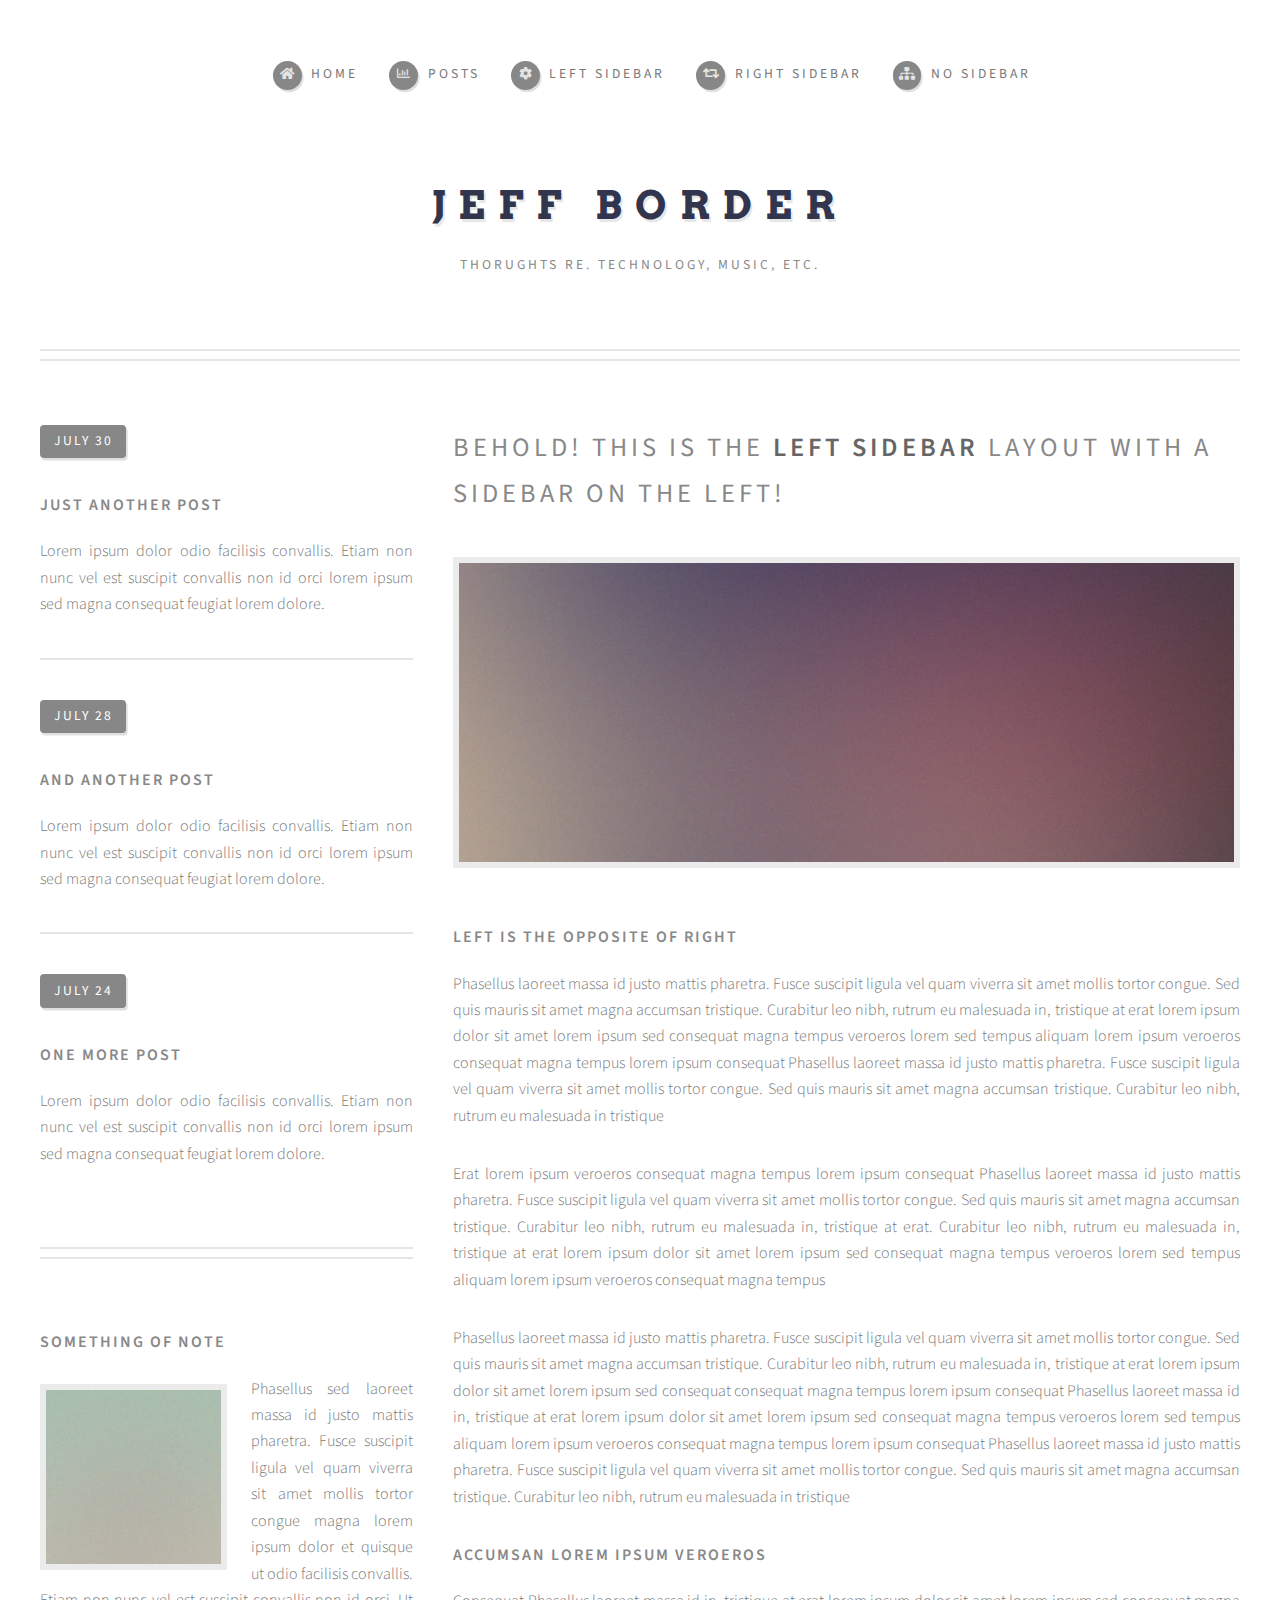
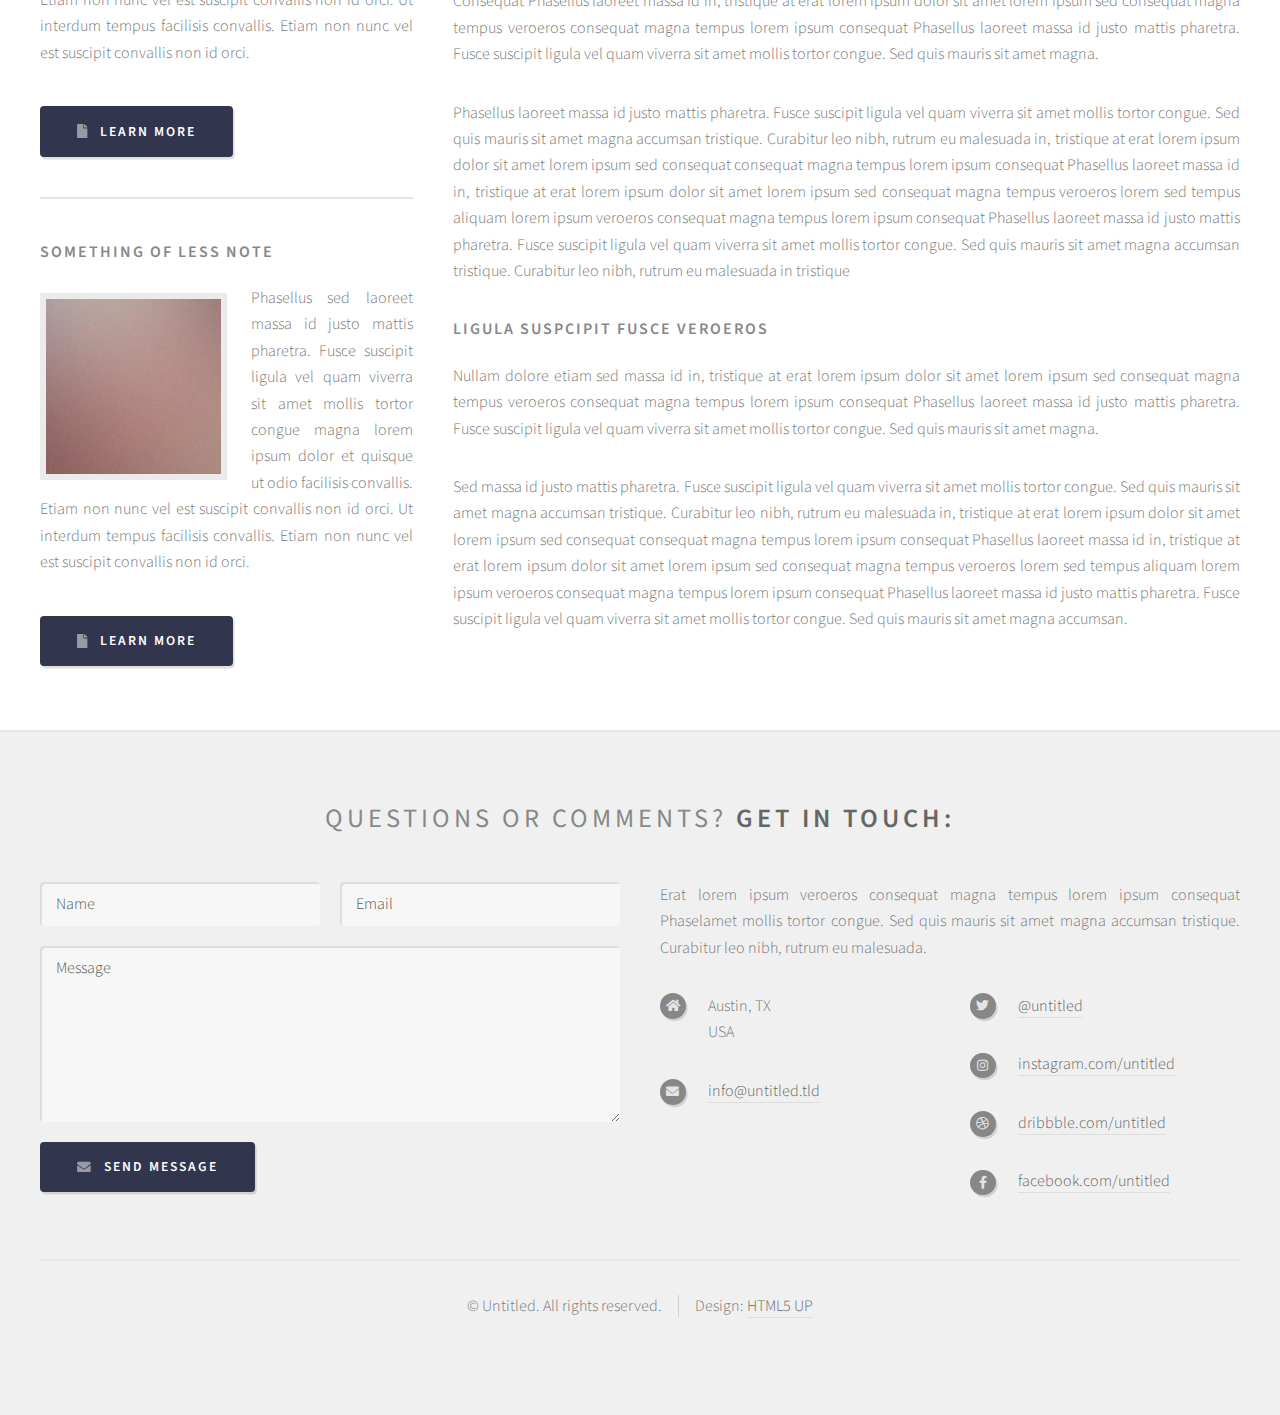
==== commit 3dc7ecb0: "Added some content on HTML5UP" ====
--- a/left-sidebar.html
+++ b/left-sidebar.html
@@ -20,14 +20,14 @@
 
 						<!-- Logo -->
 							<h1 id="logo"><a href="index.html">Jeff Border</a></h1>
-							<p>A responsive HTML5 site template. Manufactured.</p>
+							<p>Thorughts re. technology, music, etc.</p>
 
 						<!-- Nav -->
 							<nav id="nav">
 								<ul>
-									<li><a class="icon solid fa-home" href="index.html"><span>Introduction</span></a></li>
+									<li><a class="icon solid fa-home" href="index.html"><span>Home</span></a></li>
 									<li>
-										<a href="#" class="icon fa-chart-bar"><span>Dropdown</span></a>
+										<a href="#" class="icon fa-chart-bar"><span>Posts</span></a>
 										<ul>
 											<li><a href="#">Lorem ipsum dolor</a></li>
 											<li><a href="#">Magna phasellus</a></li>
@@ -265,12 +265,8 @@
 										<div class="col-6 col-12-small">
 											<ul class="icons">
 												<li class="icon solid fa-home">
-													1234 Somewhere Road<br />
-													Nashville, TN 00000<br />
+													Austin, TX<br />
 													USA
-												</li>
-												<li class="icon solid fa-phone">
-													(000) 000-0000
 												</li>
 												<li class="icon solid fa-envelope">
 													<a href="#">info@untitled.tld</a>
--- a/assets/css/main.css
+++ b/assets/css/main.css
@@ -2,7 +2,7 @@
 @import url("https://fonts.googleapis.com/css?family=Source+Sans+Pro:300,400,600|Arvo:700");
 
 /*
-	Jeff Border
+	Strongly Typed by HTML5 UP
 	html5up.net | @ajlkn
 	Free for personal and commercial use under the CCA 3.0 license (html5up.net/license)
 */
@@ -149,12 +149,12 @@
 		}
 
 		a:hover {
-			color: #ed786a;
+			color: #32354e;
 			border-bottom-color: rgba(255, 255, 255, 0);
 		}
 
 			a:hover strong {
-				color: #ed786a;
+				color: #32354e;
 			}
 
 	strong, b {
@@ -1769,7 +1769,7 @@
 		-webkit-appearance: none;
 		position: relative;
 		display: inline-block;
-		background: #ed786a;
+		background: #32354e;
 		color: #fff !important;
 		text-transform: uppercase;
 		border-radius: 4px;
@@ -1808,7 +1808,7 @@
 		input[type="reset"]:active,
 		button:active,
 		.button:active {
-			background: #ed786a;
+			background: #32354e;
 		}
 
 		input[type="button"].alt,
@@ -1917,7 +1917,7 @@
 		#header h1 {
 			font-family: 'Arvo';
 			font-weight: 700;
-			color: #ed786a;
+			color: #32354e;
 			text-shadow: 0.05em 0.075em 0 rgba(0, 0, 0, 0.1);
 			font-size: 3em;
 			letter-spacing: 13px;
@@ -2001,13 +2001,13 @@
 
 			#nav > ul > li.active > a:before,
 			#nav > ul > li:hover > a:before {
-				background: #ED786A;
+				background: #32354e;
 				color: #fff;
 			}
 
 			#nav > ul > li.active > a > span,
 			#nav > ul > li:hover > a > span {
-				color: #ED786A;
+				color: #32354e;
 			}
 
 	.dropotron {
@@ -2074,7 +2074,7 @@
 				-webkit-transition: color 0.25s ease-in-out, border-bottom-color 0.25s ease-in-out;
 				-ms-transition: color 0.25s ease-in-out, border-bottom-color 0.25s ease-in-out;
 				transition: color 0.25s ease-in-out, border-bottom-color 0.25s ease-in-out;
-				color: #ed786a;
+				color: #32354e;
 			}
 
 /* Features */
